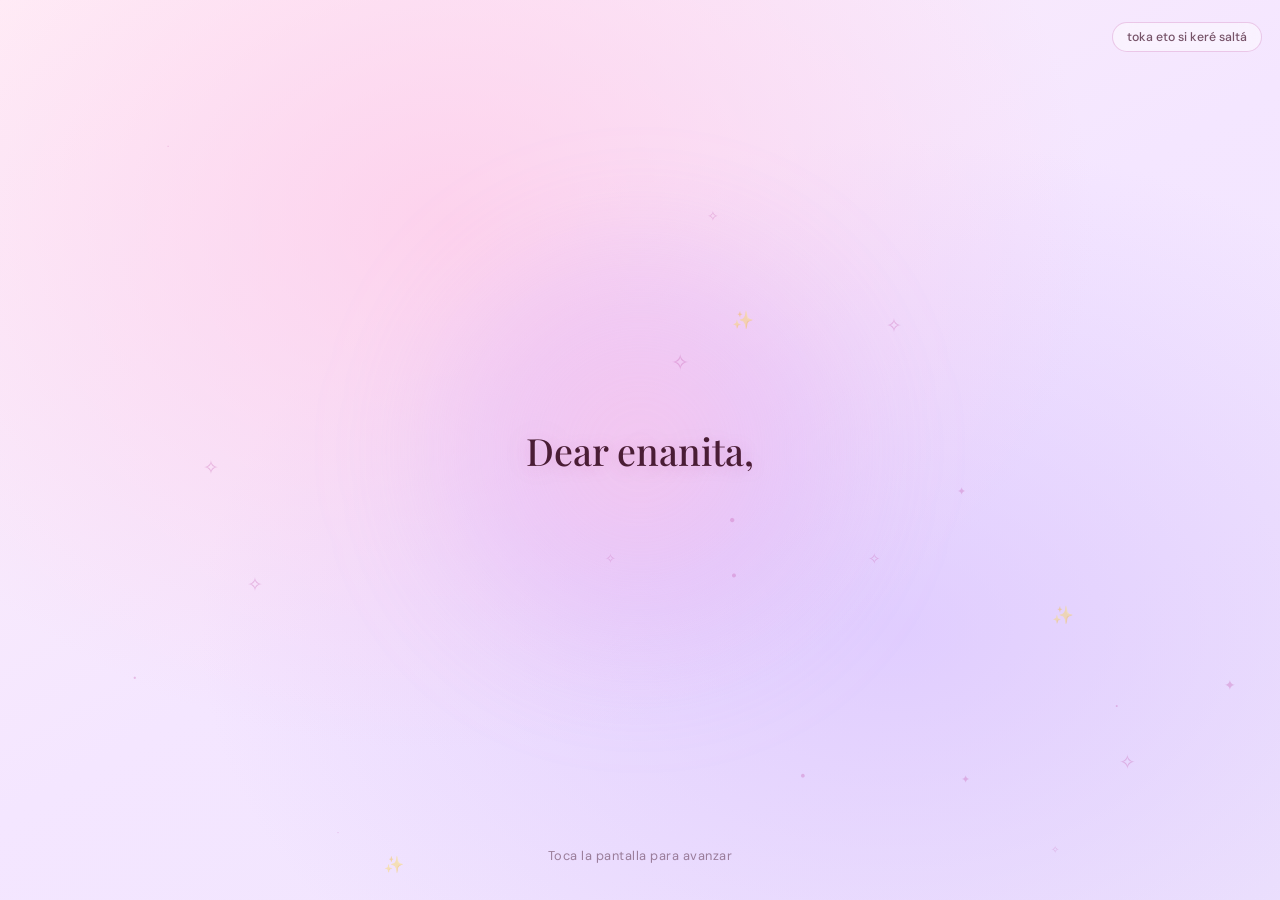
==== pregunta.html @ 6ac8f3ac "Add files via upload" ====
<!DOCTYPE html>
<html lang="es">

<head>
    <meta charset="UTF-8">
    <meta name="viewport" content="width=device-width, initial-scale=1.0, maximum-scale=1.0, user-scalable=no">
    <title>Enanita, te amo</title>
    <!-- Fuentes: Playfair Display (romántica) + DM Sans (moderna) + Great Vibes (cursiva) -->
    <link rel="preconnect" href="https://fonts.googleapis.com">
    <link rel="preconnect" href="https://fonts.gstatic.com" crossorigin>
    <link
        href="https://fonts.googleapis.com/css2?family=Great+Vibes&family=Playfair+Display:ital,wght@0,400;0,600;0,700;1,400&family=DM+Sans:wght@300;400;500;600&display=swap"
        rel="stylesheet">
    <link rel="stylesheet" href="pregunta.css">
</head>

<body>

    <!-- PANTALLA DE INTRODUCCIÓN TIPO SISTEMA OPERATIVO -->
    <div id="introOverlay" class="intro-overlay" onclick="nextIntroPhrase()">
        <div class="intro-ambient-glow" aria-hidden="true"></div>
        <div class="intro-particles-bg" id="introParticlesBg" aria-hidden="true"></div>
        <div class="intro-content">
            <p id="introText" class="intro-text"></p>
        </div>
        <div class="intro-hint" id="introHint">Toca la pantalla para avanzar</div>
        <button type="button" class="btn-skip-intro" onclick="event.stopPropagation(); endIntro();">toka eto si keré
            saltá</button>
    </div>

    <!-- Fondo de partículas flotantes suaves y resplandor ambiental -->
    <div class="floating-hearts-bg" id="floatingBg" aria-hidden="true"></div>
    <div class="app-ambient-glow" id="appAmbientGlow" aria-hidden="true"></div>

    <!-- Contenedor Principal (Mobile-First) -->
    <main class="app-container" id="mainAppContainer">

        <!-- PANTALLA 1: ¿Me amas? -->
        <section id="screen-p1" class="screen active">
            <div class="card">
                <div class="icon-badge">❓</div>
                <h1 class="title">¿Me amas?</h1>
                <p class="subtitle">¿Sientes eso dentro de tu corazón?</p>

                <div class="button-group">
                    <button type="button" class="btn btn-primary" onclick="goToScreen('screen-p2')">
                        <span>Sí, te amo infinitamente</span>
                    </button>
                    <button type="button" class="btn btn-secondary" onclick="goToScreen('screen-p4')">
                        <span>No, i don't love you anymore</span>
                    </button>
                    <button type="button" class="btn btn-outline" onclick="goToScreen('screen-duda')">
                        <span>No lo sé</span>
                    </button>
                </div>
            </div>
        </section>

        <!-- PANTALLA DUDA: Piénsalo y vuelve cuando lo sepas -->
        <section id="screen-duda" class="screen">
            <div class="card">
                <div class="icon-badge">⏳</div>
                <h2 class="title">Take ur time</h2>
                <p class="subtitle">Vuelve cuando ya estes segura y asi</p>
                <div class="thought-illustration">
                    <span class="pulse-heart">💭</span>
                </div>

                <div class="button-group">
                    <button type="button" class="btn btn-primary" onclick="goToScreen('screen-p1')">
                        <span>Ya, estoy segura</span>
                    </button>
                </div>
            </div>
        </section>

        <!-- PANTALLA 2: ¿Crees que tu amor sigue creciendo día con día? -->
        <section id="screen-p2" class="screen">
            <div class="card">
                <div class="icon-badge"></div>
                <h2 class="title">¿Me amas tanto que tu amor por mi crece cada día?</h2>
                <p class="subtitle">¿Eres feliz conmigo cada dia? Incluso en los malos</p>

                <form id="growth-form" action="https://formspree.io/f/X" method="POST">
                    <div class="form-group">
                        <textarea id="loveGrowthInput" name="amor_creciendo" rows="5"
                            placeholder="Escribe aquí y pasa a la siguiente parte" required></textarea>
                    </div>

                    <button type="submit" id="btnSubmitGrowth" class="btn btn-primary" disabled>
                        <span id="btnSubmitText">Enviar</span> 💌
                    </button>
                </form>

                <div id="formFeedback" class="form-feedback" aria-live="polite"></div>
            </div>
        </section>

        <!-- PANTALLA 3: ¿Estás enamorada? -->
        <section id="screen-p3" class="screen">
            <div class="card">
                <div class="icon-badge"></div>
                <h2 class="title">¿Estás enamorada?</h2>
                <p class="subtitle">Piensa bien cada respuesta, ¿que sientes dentro de tu corazón?</p>

                <div class="button-group">
                    <button type="button" class="btn btn-primary" onclick="goToScreen('screen-p3b')">
                        <span>Yea, I still in love with you baby</span>
                    </button>
                    <button type="button" class="btn btn-secondary" onclick="goToScreen('screen-confirm-enamorada')">
                        <span>Nope, I'm not</span>
                    </button>
                </div>
            </div>
        </section>

        <!-- PANTALLA CONFIRMACIÓN ENAMORADA: Oye, no es broma, trátame serio -->
        <section id="screen-confirm-enamorada" class="screen">
            <div class="card card-hostile">
                <div class="icon-badge hostile-badge">👎</div>
                <h2 class="title title-hostile">BABY, NO ES BROMA</h2>
                <p class="subtitle subtitle-hostile">TOCA LOS BOTONES BIEN</p>

                <div class="button-group">
                    <button type="button" class="btn btn-primary" onclick="goToScreen('screen-p3b')">
                        <span>Era broma, sí estoy enamorada de ti</span>
                    </button>
                    <button type="button" class="btn btn-secondary btn-hostile-danger"
                        onclick="goToScreen('screen-warning')">
                        <span>No era broma, ya no estoy enamorada</span>
                    </button>
                </div>
            </div>
        </section>

        <!-- PANTALLA 3.5: ¿Te sientes feliz actualmente a mi lado? -->
        <section id="screen-p3b" class="screen">
            <div class="card">
                <div class="icon-badge"></div>
                <h2 class="title">¿Te sientes feliz actualmente a mi lado?</h2>
                <p class="subtitle"></p>

                <div class="button-group">
                    <button type="button" class="btn btn-primary" onclick="goToScreen('screen-p5')">
                        <span>Sí</span>
                    </button>
                    <button type="button" class="btn btn-secondary" onclick="goToScreen('screen-p3c')">
                        <span>No</span>
                    </button>
                </div>
            </div>
        </section>

        <!-- PANTALLA 3C: ¿Qué te hace sentir así? (formulario) -->
        <section id="screen-p3c" class="screen">
            <div class="card">
                <div class="icon-badge">💬</div>
                <h2 class="title">¿Qué te hace sentir así?</h2>
                <p class="subtitle">Porfa, hazme entenderte</p>

                <div id="p3c-form-wrapper">
                    <form id="felicidad-form" action="https://formspree.io/f/X" method="POST">
                        <div class="form-group">
                            <textarea id="felicidadInput" name="felicidad_respuesta" rows="5"
                                placeholder="Escribe aquí lo que sientes..."></textarea>
                        </div>
                        <div class="button-group" style="margin-top: 1rem;">
                            <button type="submit" id="btnSubmitFelicidad" class="btn btn-primary" disabled>
                                <span id="btnFelicidadText">Enviar</span> 💌
                            </button>
                            <button type="button" class="btn btn-outline" onclick="goToScreen('screen-p5')">
                                <span>ERA BROMA TIO</span>
                            </button>
                        </div>
                    </form>
                </div>

                <!-- Confirmación tras enviar -->
                <div id="p3c-confirm" class="p3c-confirm-box" style="display:none;">
                    <p class="p3c-confirm-text">Ahora, espera por mi respuesta en WhatsApp</p>
                    <button type="button" class="btn btn-primary" onclick="redirectToWhatsApp()">
                        <span>Okay</span>
                    </button>
                </div>
            </div>
        </section>

        <!-- PANTALLA 4: ¿Segura de que no me amas? -->
        <section id="screen-p4" class="screen">
            <div class="card card-hostile">
                <div class="icon-badge hostile-badge">🖤</div>
                <h2 class="title title-hostile">TIO IM NOT PLAYING</h2>
                <p class="subtitle subtitle-hostile">RESPONDE DE VERDAD JAJAJA</p>

                <div class="button-group">
                    <button type="button" class="btn btn-primary" onclick="goToScreen('screen-p2')">
                        <span>ERA BROMA, SÍ TE AMO</span>
                    </button>
                    <button type="button" class="btn btn-secondary btn-hostile-danger"
                        onclick="goToScreen('screen-warning')">
                        <span>Yea, I dont love you anymore</span>
                    </button>
                </div>
            </div>
        </section>

        <!-- PANTALLA 5: Motivos (Rama "Sí") -->
        <section id="screen-p5" class="screen">
            <div class="card card-wide">
                <div class="icon-badge">🌹</div>
                <h2 class="title">This is for you, enanita de mi vida</h2>
                <p class="subtitle">Lee cada cosa que escribí para ti:</p>

                <div class="reveal-list">
                    <button type="button" class="reveal-card-btn"
                        onclick="openDetail('texto1', 'Si quieres leer lo que provocas en mí...')">
                        <div class="reveal-btn-content">
                            <span class="reveal-btn-icon">💫</span>
                            <span class="reveal-btn-text">Si quieres leer lo que provocas en mí, da click aquí</span>
                        </div>
                        <span class="reveal-arrow">→</span>
                    </button>

                    <button type="button" class="reveal-card-btn"
                        onclick="openDetail('texto2', 'Lo que ha significado esto para mí...')">
                        <div class="reveal-btn-content">
                            <span class="reveal-btn-icon">📖</span>
                            <span class="reveal-btn-text">Si quieres leer lo que ha significado esto para mí, da click
                                aquí</span>
                        </div>
                        <span class="reveal-arrow">→</span>
                    </button>

                    <button type="button" class="reveal-card-btn"
                        onclick="openDetail('texto3', 'Quiero que leas esto...')">
                        <div class="reveal-btn-content">
                            <span class="reveal-btn-icon">💌</span>
                            <span class="reveal-btn-text">Lee esto, quiero que leas esto</span>
                        </div>
                        <span class="reveal-arrow">→</span>
                    </button>
                </div>
            </div>
        </section>

        <!-- PANTALLA DE ADVERTENCIA: Bloqueo de 15 segundos antes de la pantalla 6 -->
        <section id="screen-warning" class="screen">
            <div class="card card-warning">
                <div class="icon-badge warning-badge">⚠️</div>
                <h2 class="title title-warning">WAITTTTT</h2>

                <div class="warning-box">
                    <p class="warning-message">
                        Baby, lo que leerás acá es únicamente si ya no me encuentro en tu vida, o si ya no me quieres en
                        ella. Si llegaste hasta acá bromeando, toca donde dice <strong>"Regresar"</strong> y regresarás
                        al inicio, pero, si elegiste bien, puedes seguir y dar en <strong>"Continuar"</strong>.
                    </p>
                </div>

                <div class="warning-countdown-wrapper">
                    <div class="warning-countdown-header">
                        <span class="warning-countdown-title">Espera unos segundos...</span>
                        <span id="warningSecondsPill" class="warning-seconds-pill">15s</span>
                    </div>
                    <div class="warning-progress-track">
                        <div id="warningProgressFill" class="warning-progress-fill"></div>
                    </div>
                </div>

                <div class="button-group warning-button-group">
                    <button type="button" class="btn btn-warning-back" onclick="cancelWarningAndGoHome()">
                        <span>← Regresar</span>
                    </button>
                    <button type="button" id="btnWarningContinue" class="btn btn-warning-continue"
                        onclick="proceedFromWarning()" disabled>
                        <span id="btnWarningContinueText">Continuar (15s)</span> 🔒
                    </button>
                </div>
            </div>
        </section>

        <!-- PANTALLA 6: Cierre Angelical (Colores Blancos) -->
        <section id="screen-p6" class="screen">
            <div class="card card-wide card-angelic">
                <div class="angelic-halo-glow" aria-hidden="true"></div>
                <div class="icon-badge angelic-badge"></div>
                <h2 class="title title-angelic">So, is this the end?</h2>
                <p class="subtitle subtitle-angelic">I'll love you 'til the end of time</p>

                <div class="reveal-list reveal-list-angelic">
                    <button type="button" class="reveal-card-btn reveal-card-angelic"
                        onclick="openDetail('texto4', 'Quiero agradecerte...')">
                        <div class="reveal-btn-content">
                            <span class="reveal-btn-icon">🌸</span>
                            <span class="reveal-btn-text">Toca aquí, quiero agradecerte</span>
                        </div>
                        <span class="reveal-arrow">→</span>
                    </button>

                    <button type="button" class="reveal-card-btn reveal-card-angelic"
                        onclick="openDetail('texto5', 'Por si alguna vez regresas...')">
                        <div class="reveal-btn-content">
                            <span class="reveal-btn-icon">🤍</span>
                            <span class="reveal-btn-text">Toca aquí por si alguna vez regresas a esta página queriendo
                                recordarme</span>
                        </div>
                        <span class="reveal-arrow">→</span>
                    </button>

                    <button type="button" class="reveal-card-btn reveal-card-angelic" onclick="openContactDetail()">
                        <div class="reveal-btn-content">
                            <span class="reveal-btn-icon">📬</span>
                            <span class="reveal-btn-text">Toca aquí si quieres hablarme y no sabes cómo</span>
                        </div>
                        <span class="reveal-arrow">→</span>
                    </button>
                </div>
            </div>
        </section>

        <!-- PANTALLA DE LECTURA DETALLADA (Detalle con botón Regresar) -->
        <section id="screen-detail" class="screen">
            <div class="card card-reading">
                <div class="reading-header">
                    <h2 id="readingTitle" class="title title-small">Título de lectura</h2>
                </div>

                <div id="readingBody" class="reading-body">
                    <!-- Contenido dinámico (placeholder de texto o correo) -->
                </div>

                <div class="reading-footer">
                    <button type="button" class="btn btn-secondary" onclick="closeDetail()">
                        ← Regresar
                    </button>
                </div>
            </div>
        </section>

    </main>

    <!-- Toast de Notificación -->
    <div id="toast" class="toast" role="status" aria-hidden="true"></div>

    <!-- Scripts de la Aplicación -->
    <script src="pregunta.js"></script>
</body>

</html>
---- pregunta.css ----
/* ==========================================================================
   PREGUNTA.CSS — GLASSMORPHISM CLARO & ROMÁNTICO
   Paleta: Rosa polvo · Lila suave · Crema cálido · Blanco traslúcido
   Estilo: Glassmorphism ligero con gradientes pastel, sin fondos sólidos
   ========================================================================== */

:root {
    /* ── Paleta de color clara y coherente ── */
    --rose-50:  #FFF5F7;   /* fondo base */
    --rose-100: #FFE4EE;
    --rose-200: #FFBBD3;
    --rose-400: #F472A8;
    --rose-500: #E91E78;
    --rose-600: #C2185B;

    --lilac-100: #F3EEF9;
    --lilac-200: #E0D4F5;
    --lilac-400: #A78BFA;

    --cream-100: #FEF9F2;
    --cream-200: #FDF0E0;

    --neutral-700: #4A1D35;
    --neutral-500: #7A3558;
    --neutral-400: #A05A78;
    --neutral-200: #D4A0B8;

    /* ── Variables de sistema ── */
    --bg-base-start: #FFF0F6;
    --bg-base-mid:   #F8E6F0;
    --bg-base-end:   #EFD9E9;

    /* Glass cards */
    --glass-bg:        rgba(255, 255, 255, 0.58);
    --glass-bg-hover:  rgba(255, 255, 255, 0.75);
    --glass-border:    rgba(255, 255, 255, 0.80);
    --glass-shadow:    0 8px 32px rgba(200, 100, 150, 0.14), 0 2px 8px rgba(0,0,0,0.05);
    --glass-blur:      blur(20px);

    /* Texto */
    --text-primary:   #4A1D35;
    --text-secondary: #7A3558;
    --text-muted:     #A05A78;
    --text-on-dark:   #FFF5F7;

    /* Botón primario — sólido rosa suave */
    --btn-primary-bg:     linear-gradient(135deg, #F472A8 0%, #E91E78 100%);
    --btn-primary-shadow: 0 6px 20px rgba(233, 30, 120, 0.28);

    /* Botón secundario — glass neutro */
    --btn-glass-bg:     rgba(255, 255, 255, 0.45);
    --btn-glass-border: rgba(200, 100, 150, 0.35);
    --btn-glass-shadow: 0 4px 14px rgba(180, 80, 120, 0.12);

    /* Tipografías */
    --font-display:  'Playfair Display', 'Georgia', serif;
    --font-body:     'DM Sans', 'Poppins', -apple-system, sans-serif;
    --font-script:   'Great Vibes', cursive;
}

/* ==========================================================================
   RESET GLOBAL
   ========================================================================== */
*, *::before, *::after {
    margin: 0;
    padding: 0;
    box-sizing: border-box;
    -webkit-tap-highlight-color: transparent;
}

html, body {
    width: 100%;
    min-height: 100%;
    min-height: -webkit-fill-available;
    font-family: var(--font-body);
    color: var(--text-primary);
    overflow-x: hidden;
}

body {
    display: flex;
    flex-direction: column;
    align-items: center;
    justify-content: center;
    min-height: 100vh;
    padding: 16px;
    position: relative;
    /* Fondo base con manchas de color vibrantes para que el glass se vea */
    background: linear-gradient(145deg, #FDDDE6 0%, #F0D9F7 35%, #D9E8FF 65%, #FFE0F0 100%);
    background-attachment: fixed;
    transition: background 0.8s ease;
    overflow-x: hidden;
}

/* Blob decorativos — sin estos el glass no se nota */
body::before {
    content: '';
    position: fixed;
    top: -80px;
    left: -80px;
    width: 420px;
    height: 420px;
    border-radius: 50%;
    background: radial-gradient(circle, rgba(255, 140, 200, 0.60) 0%, rgba(255, 100, 180, 0.20) 55%, transparent 75%);
    filter: blur(45px);
    pointer-events: none;
    z-index: 0;
    animation: blobDrift1 14s ease-in-out infinite alternate;
}

body::after {
    content: '';
    position: fixed;
    bottom: -60px;
    right: -60px;
    width: 380px;
    height: 380px;
    border-radius: 50%;
    background: radial-gradient(circle, rgba(170, 130, 255, 0.55) 0%, rgba(130, 100, 255, 0.18) 55%, transparent 75%);
    filter: blur(45px);
    pointer-events: none;
    z-index: 0;
    animation: blobDrift2 16s ease-in-out infinite alternate;
}

@keyframes blobDrift1 {
    0%   { transform: translate(0, 0) scale(1); }
    100% { transform: translate(40px, 55px) scale(1.15); }
}

@keyframes blobDrift2 {
    0%   { transform: translate(0, 0) scale(1); }
    100% { transform: translate(-45px, -50px) scale(1.12); }
}

/* ==========================================================================
   CAPA DE RESPLANDOR AMBIENTAL
   ========================================================================== */
.app-ambient-glow {
    position: fixed;
    top: 30%;
    left: 50%;
    transform: translate(-50%, -50%);
    width: 360px;
    height: 360px;
    border-radius: 50%;
    background: radial-gradient(circle,
        rgba(255, 160, 210, 0.38) 0%,
        rgba(200, 150, 255, 0.22) 50%,
        transparent 75%);
    filter: blur(50px);
    pointer-events: none;
    z-index: 1;
    animation: ambientDrift 9s ease-in-out infinite alternate;
    transition: background 0.9s ease;
}

@keyframes ambientDrift {
    0%   { transform: translate(-55%, -48%) scale(0.92); opacity: 0.75; }
    50%  { transform: translate(-45%, -52%) scale(1.10); opacity: 1; }
    100% { transform: translate(-52%, -50%) scale(0.97); opacity: 0.82; }
}

.floating-hearts-bg {
    position: fixed;
    inset: 0;
    pointer-events: none;
    z-index: 2;
    overflow: hidden;
}

.floating-heart-particle {
    position: absolute;
    bottom: -40px;
    color: rgba(233, 30, 120, 0.18);
    user-select: none;
    will-change: transform, opacity;
    animation: floatUp linear infinite;
}

@keyframes floatUp {
    0%   { transform: translateY(0) rotate(0deg) scale(0.8); opacity: 0; }
    20%  { opacity: 0.6; }
    80%  { opacity: 0.5; }
    100% { transform: translateY(-110vh) rotate(360deg) scale(1.1); opacity: 0; }
}

/* ==========================================================================
   CONTENEDOR & PANTALLAS
   ========================================================================== */
.app-container {
    width: 100%;
    max-width: 440px;
    min-height: 520px;
    position: relative;
    z-index: 10;
    display: flex;
    align-items: center;
    justify-content: center;
}

.screen {
    display: none;
    width: 100%;
}

.screen.active {
    display: block;
    animation: screenIn 0.45s cubic-bezier(0.16, 1, 0.3, 1) forwards;
}

@keyframes screenIn {
    0%   { opacity: 0; transform: translateY(20px) scale(0.97); }
    100% { opacity: 1; transform: translateY(0)    scale(1); }
}

/* ==========================================================================
   TARJETA GLASSMORPHISM
   ========================================================================== */
.card {
    /* Glass real: baja opacidad para que se vea el fondo borroso detrás */
    background: rgba(255, 255, 255, 0.22);
    backdrop-filter: blur(28px) saturate(180%);
    -webkit-backdrop-filter: blur(28px) saturate(180%);
    border: 1.5px solid rgba(255, 255, 255, 0.72);
    border-radius: 28px;
    padding: 36px 24px;
    box-shadow:
        0 8px 32px rgba(200, 80, 150, 0.12),
        0 2px 8px rgba(0, 0, 0, 0.04),
        inset 0 1px 0 rgba(255, 255, 255, 0.80);
    text-align: center;
    position: relative;
    overflow: hidden;
    width: 100%;
    transition: background 0.4s ease, border-color 0.4s ease, box-shadow 0.4s ease;
}

/* Brillo diagonal interno tipo vidrio helado */
.card::before {
    content: '';
    position: absolute;
    top: 0;
    left: 0;
    right: 0;
    bottom: 0;
    background: linear-gradient(
        135deg,
        rgba(255, 255, 255, 0.28) 0%,
        rgba(255, 255, 255, 0.06) 50%,
        transparent 100%
    );
    border-radius: 28px;
    pointer-events: none;
}

.card-wide    { padding: 30px 20px; }
.card-reading {
    text-align: left;
    max-height: 85vh;
    display: flex;
    flex-direction: column;
    background: rgba(255, 255, 255, 0.22);
    backdrop-filter: blur(28px) saturate(180%);
    -webkit-backdrop-filter: blur(28px) saturate(180%);
    border: 1.5px solid rgba(255, 255, 255, 0.72);
}

/* Ícono superior */
.icon-badge {
    font-size: 2.4rem;
    margin-bottom: 14px;
    display: inline-block;
    filter: drop-shadow(0 4px 12px rgba(233, 30, 120, 0.30));
    animation: floatBadge 3.2s ease-in-out infinite alternate;
}

@keyframes floatBadge {
    0%   { transform: translateY(0) scale(1); }
    100% { transform: translateY(-5px) scale(1.06); }
}

/* ==========================================================================
   TIPOGRAFÍA
   ========================================================================== */
.title {
    font-family: var(--font-display);
    font-size: 1.90rem;
    font-weight: 700;
    line-height: 1.28;
    color: var(--text-primary);
    margin-bottom: 10px;
    text-shadow: 0 1px 4px rgba(74, 29, 53, 0.08);
}

h1.title {
    font-size: 2.30rem;
    background: linear-gradient(135deg, #C2185B 0%, #8B5CF6 100%);
    -webkit-background-clip: text;
    -webkit-text-fill-color: transparent;
    background-clip: text;
}

.title-small {
    font-size: 1.4rem;
    margin-bottom: 6px;
    color: var(--text-primary);
    text-align: center;
}

.subtitle {
    font-size: 0.96rem;
    line-height: 1.60;
    color: var(--text-secondary);
    margin-bottom: 28px;
    font-weight: 400;
}

.thought-illustration {
    font-size: 3rem;
    margin: 18px 0 26px;
    filter: drop-shadow(0 4px 14px rgba(233, 30, 120, 0.22));
}

.pulse-heart {
    display: inline-block;
    animation: floatBadge 2.2s infinite ease-in-out alternate;
}

/* ==========================================================================
   BOTONES — SISTEMA GLASSMORPHISM COHERENTE
   ========================================================================== */
.button-group {
    display: flex;
    flex-direction: column;
    gap: 12px;
    width: 100%;
}

.btn {
    display: inline-flex;
    align-items: center;
    justify-content: center;
    gap: 8px;
    width: 100%;
    min-height: 50px;
    padding: 13px 22px;
    border-radius: 14px;
    font-family: var(--font-body);
    font-size: 0.98rem;
    font-weight: 500;
    text-decoration: none;
    cursor: pointer;
    border: none;
    transition:
        transform   0.2s cubic-bezier(0.34, 1.56, 0.64, 1),
        box-shadow  0.2s ease,
        background  0.25s ease,
        opacity     0.2s ease;
    user-select: none;
    position: relative;
    overflow: hidden;
}

/* Brillo de hover interno */
.btn::after {
    content: '';
    position: absolute;
    inset: 0;
    border-radius: inherit;
    background: linear-gradient(160deg, rgba(255,255,255,0.22) 0%, transparent 60%);
    opacity: 0;
    transition: opacity 0.2s ease;
    pointer-events: none;
}

.btn:hover::after  { opacity: 1; }
.btn:active        { transform: scale(0.97); }

/* ── Primario: relleno sólido rosa vibrante ── */
.btn-primary {
    background: var(--btn-primary-bg);
    color: #FFFFFF;
    box-shadow: var(--btn-primary-shadow);
    border: 1.5px solid transparent;
}

.btn-primary:hover {
    box-shadow: 0 10px 28px rgba(233, 30, 120, 0.40);
    transform: translateY(-2px);
}

/* ── Secundario: Glass neutro ── */
.btn-secondary {
    background: var(--btn-glass-bg);
    backdrop-filter: blur(12px);
    -webkit-backdrop-filter: blur(12px);
    border: 1.5px solid var(--btn-glass-border);
    color: var(--text-primary);
    box-shadow: var(--btn-glass-shadow);
}

.btn-secondary:hover {
    background: rgba(255, 255, 255, 0.68);
    border-color: rgba(233, 30, 120, 0.35);
    box-shadow: 0 8px 22px rgba(180, 80, 120, 0.18);
    transform: translateY(-2px);
    color: var(--text-primary);
}

/* ── Outline: solo borde ── */
.btn-outline {
    background: rgba(255,255,255, 0.30);
    backdrop-filter: blur(8px);
    -webkit-backdrop-filter: blur(8px);
    border: 1.5px solid rgba(200, 100, 150, 0.30);
    color: var(--text-secondary);
    box-shadow: none;
}

.btn-outline:hover {
    background: rgba(255,255,255, 0.55);
    border-color: var(--rose-400);
    color: var(--rose-600);
    transform: translateY(-2px);
}

.btn:disabled {
    opacity: 0.40;
    cursor: not-allowed;
    filter: grayscale(30%);
    box-shadow: none !important;
    transform: none !important;
}

/* ==========================================================================
   FORMULARIO (PANTALLA 2)
   ========================================================================== */
.form-group { margin-bottom: 20px; text-align: left; }

textarea {
    width: 100%;
    padding: 15px;
    border-radius: 14px;
    border: 1.5px solid rgba(233, 30, 120, 0.22);
    background: rgba(255, 255, 255, 0.65);
    backdrop-filter: blur(10px);
    color: var(--text-primary);
    font-family: var(--font-body);
    font-size: 0.97rem;
    line-height: 1.55;
    resize: none;
    outline: none;
    transition: border-color 0.25s ease, box-shadow 0.25s ease;
}

textarea::placeholder { color: var(--text-muted); opacity: 0.85; }

textarea:focus {
    border-color: var(--rose-400);
    box-shadow: 0 0 0 4px rgba(244, 114, 168, 0.18);
    background: rgba(255, 255, 255, 0.85);
}

.form-feedback { min-height: 22px; font-size: 0.9rem; margin-top: 10px; font-weight: 500; }
.form-feedback.success { color: #2E7D32; }
.form-feedback.error   { color: var(--rose-600); }

/* ==========================================================================
   BOTONES DE REVELACIÓN (PANTALLAS 5 & 6)
   ========================================================================== */
.reveal-list {
    display: flex;
    flex-direction: column;
    gap: 12px;
    width: 100%;
}

.reveal-card-btn {
    display: flex;
    align-items: center;
    justify-content: space-between;
    width: 100%;
    background: rgba(255, 255, 255, 0.50);
    backdrop-filter: blur(12px);
    -webkit-backdrop-filter: blur(12px);
    border: 1.5px solid rgba(255, 255, 255, 0.80);
    border-radius: 16px;
    padding: 15px 18px;
    text-align: left;
    cursor: pointer;
    transition: all 0.22s ease;
    box-shadow: 0 4px 14px rgba(200, 100, 150, 0.10);
    user-select: none;
}

.reveal-card-btn:hover {
    background: rgba(255, 255, 255, 0.80);
    border-color: rgba(244, 114, 168, 0.55);
    box-shadow: 0 8px 24px rgba(233, 30, 120, 0.16);
    transform: translateY(-2px);
}

.reveal-card-btn:active { transform: scale(0.98); }

.reveal-btn-content {
    display: flex;
    align-items: center;
    gap: 14px;
    flex: 1;
}

.reveal-btn-icon { font-size: 1.4rem; flex-shrink: 0; }

.reveal-btn-text {
    font-family: var(--font-body);
    font-size: 0.93rem;
    font-weight: 500;
    color: var(--text-primary);
    line-height: 1.4;
}

.reveal-arrow {
    font-size: 1.1rem;
    color: var(--rose-400);
    margin-left: 8px;
    transition: transform 0.2s ease, color 0.2s ease;
}

.reveal-card-btn:hover .reveal-arrow {
    transform: translateX(4px);
    color: var(--rose-600);
}

/* ==========================================================================
   MODO HOSTIL (Pantallas negativas)
   ========================================================================== */
body.theme-hostile {
    background:
        radial-gradient(ellipse at 25% 20%, rgba(255, 180, 180, 0.50) 0%, transparent 50%),
        radial-gradient(ellipse at 75% 75%, rgba(200, 100, 100, 0.30) 0%, transparent 55%),
        linear-gradient(160deg, #FDEAEA 0%, #F8D8D8 50%, #EFC8C8 100%);
}

body.theme-hostile .app-ambient-glow {
    background: radial-gradient(circle,
        rgba(255, 120, 120, 0.35) 0%,
        rgba(220, 60, 60, 0.12) 50%,
        transparent 75%);
    animation: ambientDrift 5s ease-in-out infinite alternate;
}

.card-hostile {
    background: rgba(255, 220, 220, 0.18);
    backdrop-filter: blur(28px) saturate(180%);
    -webkit-backdrop-filter: blur(28px) saturate(180%);
    border-color: rgba(255, 150, 150, 0.65);
    box-shadow:
        0 8px 32px rgba(220, 60, 60, 0.18),
        inset 0 1px 0 rgba(255, 200, 200, 0.70);
}

.title-hostile {
    color: #8B1A1A;
    text-shadow: 0 1px 6px rgba(200, 40, 40, 0.18);
    letter-spacing: 0.5px;
}

.subtitle-hostile {
    color: #A33030;
}

.hostile-badge {
    filter: drop-shadow(0 4px 14px rgba(220, 60, 60, 0.45));
    animation: hostileJolt 3.8s ease-in-out infinite;
}

@keyframes hostileJolt {
    0%, 88%, 100% { transform: rotate(0deg) scale(1); }
    90%  { transform: rotate(-7deg) scale(1.08); }
    93%  { transform: rotate(7deg) scale(1.08); }
    96%  { transform: rotate(-4deg); }
    98%  { transform: rotate(3deg); }
}

.btn-hostile-danger {
    background: rgba(255, 220, 220, 0.55);
    backdrop-filter: blur(10px);
    border: 1.5px solid rgba(220, 80, 80, 0.45);
    color: #8B1A1A;
    box-shadow: 0 4px 14px rgba(200, 60, 60, 0.16);
}

.btn-hostile-danger:hover {
    background: rgba(255, 200, 200, 0.75);
    border-color: rgba(220, 60, 60, 0.65);
    color: #6B0E0E;
    box-shadow: 0 8px 24px rgba(220, 60, 60, 0.28);
    transform: translateY(-2px);
}

/* ==========================================================================
   MODO ADVERTENCIA (Pantalla 15s)
   ========================================================================== */
body.theme-warning {
    background:
        radial-gradient(ellipse at 30% 15%, rgba(255, 230, 170, 0.55) 0%, transparent 52%),
        radial-gradient(ellipse at 70% 80%, rgba(255, 200, 120, 0.35) 0%, transparent 52%),
        linear-gradient(160deg, #FFF8EC 0%, #FFF0D4 50%, #FAE4B8 100%);
}

body.theme-warning .app-ambient-glow {
    background: radial-gradient(circle,
        rgba(255, 200, 80, 0.32) 0%,
        rgba(255, 160, 40, 0.10) 50%,
        transparent 75%);
}

.card-warning {
    background: rgba(255, 248, 220, 0.20);
    backdrop-filter: blur(28px) saturate(180%);
    -webkit-backdrop-filter: blur(28px) saturate(180%);
    border-color: rgba(255, 200, 80, 0.65);
    box-shadow:
        0 8px 32px rgba(220, 160, 0, 0.16),
        inset 0 1px 0 rgba(255, 230, 130, 0.70);
}

.title-warning {
    color: #7A4800;
    text-shadow: 0 1px 4px rgba(200, 120, 0, 0.15);
}

.warning-badge {
    filter: drop-shadow(0 4px 14px rgba(255, 180, 0, 0.55));
}

.warning-box {
    background: rgba(255, 248, 220, 0.65);
    backdrop-filter: blur(8px);
    border: 1.5px solid rgba(255, 200, 80, 0.45);
    border-radius: 16px;
    padding: 16px 18px;
    margin-bottom: 22px;
    text-align: left;
}

.warning-message {
    font-size: 0.94rem;
    line-height: 1.70;
    color: #6B4000;
}

.warning-message strong { color: #994F00; }

.warning-countdown-wrapper { margin-bottom: 24px; text-align: left; }

.warning-countdown-header {
    display: flex;
    justify-content: space-between;
    align-items: center;
    margin-bottom: 8px;
}

.warning-countdown-title { font-size: 0.84rem; color: rgba(120, 80, 0, 0.75); }

.warning-seconds-pill {
    background: rgba(255, 200, 60, 0.30);
    border: 1px solid rgba(255, 180, 40, 0.60);
    color: #7A4800;
    padding: 3px 12px;
    border-radius: 999px;
    font-size: 0.82rem;
    font-weight: 600;
}

.warning-progress-track {
    width: 100%;
    height: 6px;
    background: rgba(255, 200, 80, 0.22);
    border-radius: 999px;
    overflow: hidden;
}

.warning-progress-fill {
    height: 100%;
    width: 0%;
    background: linear-gradient(90deg, #F59E0B 0%, #FBBF24 100%);
    border-radius: 999px;
    transition: width 0.95s linear;
}

.warning-button-group { display: flex; flex-direction: column; gap: 12px; }

.btn-warning-back {
    background: rgba(255, 255, 255, 0.50);
    backdrop-filter: blur(10px);
    border: 1.5px solid rgba(255, 200, 80, 0.40);
    color: #7A4800;
}

.btn-warning-back:hover {
    background: rgba(255, 255, 255, 0.72);
    border-color: rgba(245, 158, 11, 0.60);
    color: #5A3000;
}

.btn-warning-continue {
    background: linear-gradient(135deg, #F59E0B 0%, #D97706 100%);
    color: #FFFFFF;
    box-shadow: 0 6px 20px rgba(217, 119, 6, 0.32);
    border: 1.5px solid transparent;
}

.btn-warning-continue:disabled {
    opacity: 0.38;
    cursor: not-allowed;
    filter: grayscale(40%);
    background: rgba(255, 255, 255, 0.40);
    border: 1.5px solid rgba(255, 200, 80, 0.28);
    color: rgba(120, 80, 0, 0.50);
    box-shadow: none;
}

.btn-warning-continue.is-ready {
    animation: readyGlow 2.2s ease-in-out infinite;
}

@keyframes readyGlow {
    0%, 100% { box-shadow: 0 6px 18px rgba(245, 158, 11, 0.40); transform: scale(1); }
    50%       { box-shadow: 0 0 28px rgba(251, 191, 36, 0.80); transform: scale(1.025); }
}

/* ==========================================================================
   MODO ANGELICAL — Blanco puro y celestial
   ========================================================================== */
body.theme-angelic {
    background:
        radial-gradient(ellipse at 30% 15%, rgba(255, 250, 230, 0.90) 0%, transparent 55%),
        radial-gradient(ellipse at 70% 80%, rgba(240, 230, 255, 0.55) 0%, transparent 55%),
        linear-gradient(160deg, #FFFDF9 0%, #FAF8F5 50%, #F4F0EB 100%);
}

body.theme-angelic .app-ambient-glow {
    background: radial-gradient(circle,
        rgba(255, 250, 210, 0.55) 0%,
        rgba(255, 230, 150, 0.20) 45%,
        transparent 75%);
    filter: blur(50px);
}

body.theme-angelic .floating-heart-particle {
    color: rgba(200, 170, 120, 0.35);
}

.card-angelic {
    background: rgba(255, 255, 255, 0.28);
    backdrop-filter: blur(30px) saturate(160%);
    -webkit-backdrop-filter: blur(30px) saturate(160%);
    border: 1.5px solid rgba(255, 255, 255, 0.88);
    box-shadow:
        0 8px 40px rgba(180, 150, 100, 0.16),
        0 0 60px rgba(255, 240, 180, 0.28),
        inset 0 1px 0 rgba(255, 255, 255, 0.90);
}

.angelic-badge {
    font-size: 2.8rem;
    filter: drop-shadow(0 4px 16px rgba(255, 215, 100, 0.70));
    animation: angelFloat 3.8s ease-in-out infinite alternate;
}

@keyframes angelFloat {
    0%   { transform: translateY(0) scale(1) rotate(-2deg); }
    100% { transform: translateY(-7px) scale(1.06) rotate(2deg); }
}

.title-angelic {
    color: #3D2D20;
    text-shadow: 0 1px 6px rgba(200, 160, 80, 0.25);
}

.subtitle-angelic {
    color: #6D5C44;
    font-style: italic;
    font-weight: 400;
}

.reveal-list-angelic .reveal-card-angelic {
    background: rgba(255, 255, 255, 0.75);
    border: 1.5px solid rgba(230, 215, 190, 0.80);
    box-shadow: 0 4px 16px rgba(180, 150, 100, 0.10);
}

.reveal-list-angelic .reveal-card-angelic .reveal-btn-text { color: #3D2D20; }
.reveal-list-angelic .reveal-card-angelic .reveal-arrow   { color: #C8943A; }

.reveal-list-angelic .reveal-card-angelic:hover {
    background: rgba(255, 255, 255, 0.95);
    border-color: #D4A055;
    box-shadow: 0 8px 26px rgba(200, 150, 60, 0.25);
    transform: translateY(-2px);
}

.reveal-list-angelic .reveal-card-angelic:hover .reveal-arrow {
    color: #A0731A;
    transform: translateX(4px);
}

/* Lectura en modo angelical */
body.theme-angelic .card-reading {
    background: rgba(255, 255, 255, 0.26);
    backdrop-filter: blur(30px) saturate(160%);
    -webkit-backdrop-filter: blur(30px) saturate(160%);
    border-color: rgba(255, 255, 255, 0.88);
    box-shadow: 0 8px 40px rgba(180, 150, 100, 0.16), 0 0 50px rgba(255, 240, 180, 0.28);
}

body.theme-angelic .reading-header     { border-bottom-color: rgba(200, 160, 80, 0.28); }
body.theme-angelic .title-small        { color: #3D2D20; text-shadow: none; }
body.theme-angelic .reading-body       { color: #3D2D20; scrollbar-color: #C8943A transparent; }
body.theme-angelic .reading-body::-webkit-scrollbar-thumb { background-color: #C8943A; }
body.theme-angelic .contact-box        { background: #FFFDF8; border-color: #D4A055; }
body.theme-angelic .contact-box p      { color: #3D2D20; }
body.theme-angelic .email-link         { color: #B07020; text-shadow: none; }
body.theme-angelic .email-pill-container { background: #FFF9EC; border-color: rgba(200,150,60,0.40); }
body.theme-angelic .btn-copy-email     { background: #FFF8EC; border-color: #C8943A; color: #8B5E14; }
body.theme-angelic .btn-copy-email:hover { background: #C8943A; color: #FFF; }
body.theme-angelic .reading-footer .btn-secondary {
    background: rgba(255,255,255,0.70);
    border-color: rgba(200,150,60,0.40);
    color: #3D2D20;
}
body.theme-angelic .reading-footer .btn-secondary:hover {
    background: rgba(255,255,255,0.90);
    border-color: #C8943A;
    color: #8B5E14;
}
body.theme-angelic .reading-placeholder-box { background: rgba(255,248,230,0.85); border-color: #D4A055; }
body.theme-angelic .reading-placeholder-tag { background: #C8943A; }
body.theme-angelic .reading-placeholder-notice { color: #6D5040; }

/* ==========================================================================
   PANTALLA DE LECTURA DETALLADA
   ========================================================================== */
.reading-header {
    border-bottom: 1.5px solid rgba(233, 30, 120, 0.18);
    padding-bottom: 14px;
    margin-bottom: 16px;
}

.reading-body {
    flex: 1;
    overflow-y: auto;
    max-height: 52vh;
    padding: 4px 8px 12px 0;
    margin-bottom: 20px;
    font-size: 1rem;
    line-height: 1.78;
    color: var(--text-primary);
    scrollbar-width: thin;
    scrollbar-color: var(--rose-400) transparent;
}

.reading-body::-webkit-scrollbar        { width: 5px; }
.reading-body::-webkit-scrollbar-thumb  { background: var(--rose-200); border-radius: 10px; }
.reading-body::-webkit-scrollbar-track  { background: transparent; }

.reading-placeholder-box {
    background: rgba(255, 240, 248, 0.65);
    border: 1.5px dashed rgba(244, 114, 168, 0.45);
    border-radius: 16px;
    padding: 24px 18px;
    text-align: center;
    margin: 10px 0;
}

.reading-placeholder-tag {
    display: inline-block;
    background: var(--rose-500);
    color: #FFF;
    font-weight: 600;
    font-size: 0.85rem;
    padding: 4px 12px;
    border-radius: 10px;
    margin-bottom: 12px;
    letter-spacing: 0.4px;
}

.reading-placeholder-notice {
    font-size: 0.9rem;
    color: var(--text-secondary);
    font-style: italic;
    line-height: 1.5;
}

/* Cuadro de contacto / correo */
.contact-box {
    background: rgba(255, 255, 255, 0.65);
    backdrop-filter: blur(10px);
    border: 1.5px solid rgba(244, 114, 168, 0.30);
    border-radius: 18px;
    padding: 22px 18px;
    text-align: center;
    box-shadow: 0 4px 14px rgba(200, 100, 150, 0.10);
}

.contact-box p {
    font-size: 1.02rem;
    color: var(--text-primary);
    margin-bottom: 16px;
    font-weight: 400;
    line-height: 1.55;
}

.email-pill-container {
    background: rgba(255, 240, 248, 0.65);
    border: 1px solid rgba(244, 114, 168, 0.35);
    border-radius: 14px;
    padding: 12px 14px;
    display: flex;
    flex-direction: column;
    gap: 10px;
    align-items: center;
    margin-bottom: 16px;
}

.email-link {
    font-size: 1.02rem;
    font-weight: 600;
    color: var(--rose-600);
    text-decoration: none;
    word-break: break-all;
}

.email-link:hover { text-decoration: underline; }

.btn-copy-email {
    background: rgba(255, 255, 255, 0.65);
    backdrop-filter: blur(8px);
    border: 1.5px solid var(--rose-400);
    color: var(--rose-600);
    border-radius: 12px;
    padding: 6px 16px;
    font-size: 0.84rem;
    font-weight: 600;
    cursor: pointer;
    transition: all 0.2s ease;
}

.btn-copy-email:hover { background: var(--rose-400); color: #FFF; }

.reading-footer { display: flex; justify-content: center; width: 100%; }

/* ==========================================================================
   TOAST
   ========================================================================== */
.toast {
    position: fixed;
    bottom: 24px;
    left: 50%;
    transform: translateX(-50%) translateY(50px);
    background: rgba(255, 255, 255, 0.80);
    backdrop-filter: blur(16px);
    border: 1.5px solid rgba(244, 114, 168, 0.40);
    color: var(--text-primary);
    padding: 11px 22px;
    border-radius: 999px;
    font-size: 0.90rem;
    font-weight: 500;
    box-shadow: 0 8px 24px rgba(200, 100, 150, 0.20);
    opacity: 0;
    pointer-events: none;
    transition: all 0.35s cubic-bezier(0.16, 1, 0.3, 1);
    z-index: 1000;
    white-space: nowrap;
}

.toast.show {
    opacity: 1;
    transform: translateX(-50%) translateY(0);
}

/* ==========================================================================
   RESPONSIVO
   ========================================================================== */
@media (max-width: 380px) {
    .card   { padding: 28px 16px; }
    .title  { font-size: 1.65rem; }
    h1.title { font-size: 1.95rem; }
    .btn    { font-size: 0.93rem; min-height: 46px; padding: 11px 16px; }
    .reveal-card-btn { padding: 13px 14px; }
    .reveal-btn-text { font-size: 0.87rem; }
}

/* ==========================================================================
   PANTALLA DE INTRODUCCIÓN — Paleta clara con toque etéreo
   ========================================================================== */
.intro-overlay {
    position: fixed;
    inset: 0;
    height: 100dvh;
    background:
        radial-gradient(ellipse at 35% 25%, rgba(255, 200, 230, 0.70) 0%, transparent 55%),
        radial-gradient(ellipse at 70% 70%, rgba(210, 185, 255, 0.55) 0%, transparent 55%),
        linear-gradient(150deg, #FFF0F8 0%, #F4E6FF 50%, #EEE4FD 100%);
    z-index: 99999;
    display: flex;
    flex-direction: column;
    align-items: center;
    justify-content: center;
    padding: 30px 24px;
    text-align: center;
    cursor: pointer;
    overflow: hidden;
    user-select: none;
    transition: opacity 1.4s cubic-bezier(0.22, 1, 0.36, 1),
                transform 1.4s cubic-bezier(0.22, 1, 0.36, 1),
                visibility 1.4s;
}

.intro-overlay.hidden {
    opacity: 0;
    visibility: hidden;
    pointer-events: none;
    transform: scale(1.03);
}

.intro-ambient-glow {
    position: absolute;
    width: 460px;
    height: 460px;
    border-radius: 50%;
    background: radial-gradient(circle,
        rgba(255, 180, 220, 0.40) 0%,
        rgba(210, 160, 255, 0.25) 45%,
        transparent 75%);
    filter: blur(55px);
    pointer-events: none;
    animation: introPulse 7s infinite ease-in-out alternate;
}

@keyframes introPulse {
    0%   { transform: scale(0.88) translate(-15px, -10px); opacity: 0.65; }
    50%  { transform: scale(1.18) translate(18px,  12px);  opacity: 1; }
    100% { transform: scale(0.95) translate(-6px,  15px);  opacity: 0.72; }
}

.intro-particles-bg {
    position: absolute;
    inset: 0;
    pointer-events: none;
    overflow: hidden;
}

.intro-sparkle {
    position: absolute;
    color: rgba(200, 100, 180, 0.35);
    pointer-events: none;
    animation: sparkleDrift linear infinite;
}

@keyframes sparkleDrift {
    0%   { transform: translateY(0) scale(0.6); opacity: 0; }
    30%  { opacity: 0.75; }
    70%  { opacity: 0.55; }
    100% { transform: translateY(-70px) scale(1.1); opacity: 0; }
}

.intro-content {
    max-width: 540px;
    width: 100%;
    min-height: 170px;
    display: flex;
    align-items: center;
    justify-content: center;
    position: relative;
    z-index: 2;
}

.intro-text {
    font-family: var(--font-display);
    font-size: clamp(1.45rem, 5.5vw, 2.35rem);
    font-weight: 500;
    line-height: 1.45;
    color: #4A1D35;
    text-shadow: 0 2px 18px rgba(180, 60, 140, 0.22), 0 0 50px rgba(150, 80, 200, 0.14);
    opacity: 0;
    transform: translateY(16px) scale(0.97);
    filter: blur(4px);
    transition:
        opacity    1.2s cubic-bezier(0.22, 1, 0.36, 1),
        transform  1.2s cubic-bezier(0.22, 1, 0.36, 1),
        filter     1.2s ease;
    margin: 0;
    padding: 0 12px;
    word-break: break-word;
    will-change: opacity, transform, filter;
}

.intro-text.visible {
    opacity: 1;
    transform: translateY(0) scale(1);
    filter: blur(0);
}

.intro-text.fading {
    opacity: 0;
    transform: translateY(-14px) scale(1.02);
    filter: blur(5px);
}

.intro-hint {
    position: absolute;
    bottom: 36px;
    font-size: 0.80rem;
    color: rgba(74, 29, 53, 0.50);
    font-family: var(--font-body);
    letter-spacing: 0.5px;
    animation: hintFloat 3.2s ease-in-out infinite;
    z-index: 2;
    pointer-events: none;
}

@keyframes hintFloat {
    0%, 100% { opacity: 0.40; transform: translateY(0); }
    50%       { opacity: 0.85; transform: translateY(-2px); }
}

.btn-skip-intro {
    position: absolute;
    top: 22px;
    right: 18px;
    background: rgba(255, 255, 255, 0.45);
    backdrop-filter: blur(10px);
    -webkit-backdrop-filter: blur(10px);
    border: 1.5px solid rgba(200, 100, 180, 0.30);
    color: rgba(74, 29, 53, 0.75);
    padding: 6px 14px;
    border-radius: 999px;
    font-size: 0.77rem;
    font-family: var(--font-body);
    font-weight: 500;
    cursor: pointer;
    transition: all 0.25s ease;
    z-index: 10;
}

.btn-skip-intro:hover {
    background: rgba(255, 255, 255, 0.72);
    color: #4A1D35;
    border-color: rgba(200, 100, 180, 0.55);
}

/* ── Pantalla 3C: Confirmación tras enviar el formulario de felicidad ── */
.p3c-confirm-box {
    margin-top: 1.5rem;
    text-align: center;
    animation: fadeInUp 0.5s ease both;
}

.p3c-confirm-text {
    font-family: var(--font-display);
    font-size: 1.2rem;
    color: var(--rose-600);
    margin-bottom: 1.2rem;
    line-height: 1.6;
}
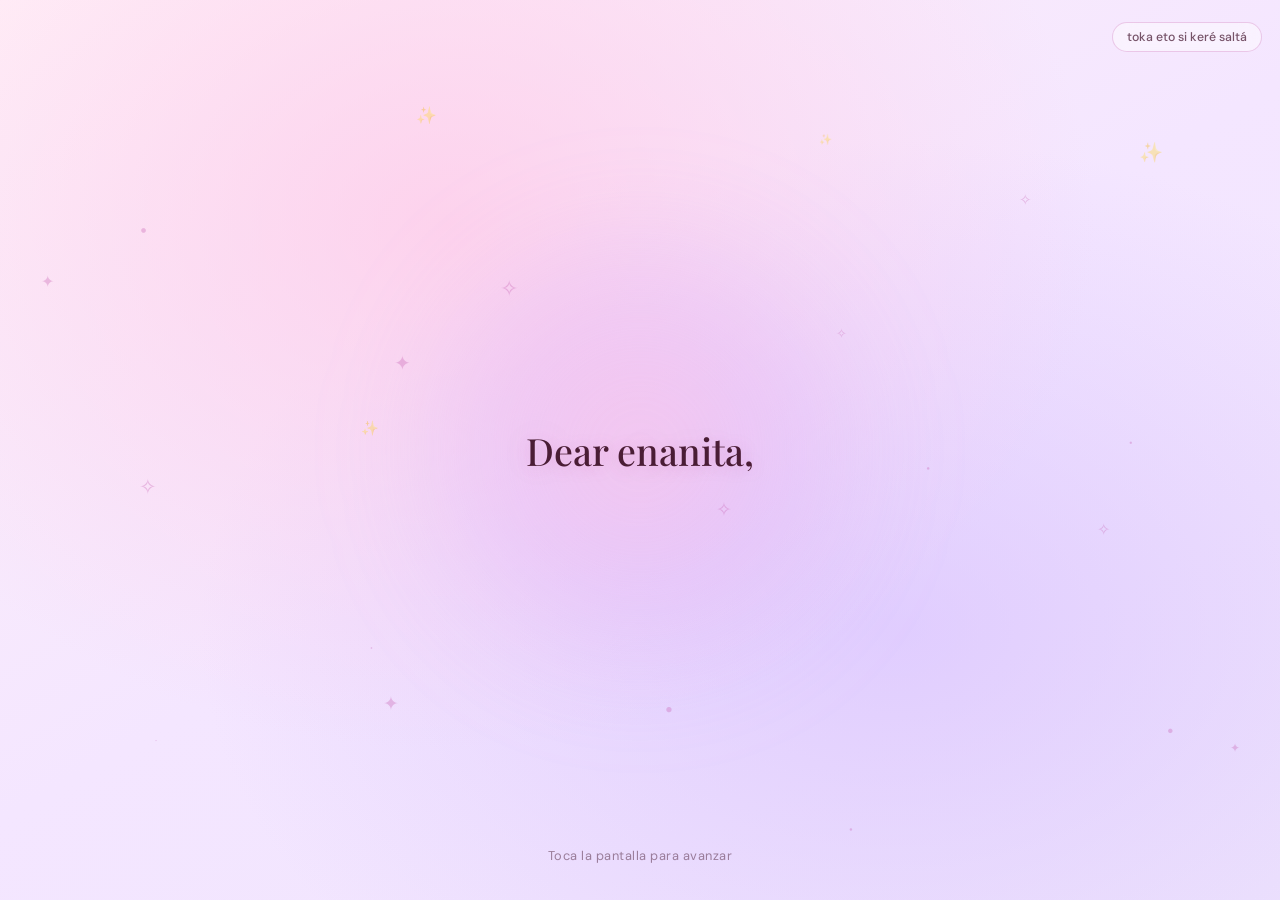
==== commit c366e795: "Update pregunta.html" ====
--- a/pregunta.html
+++ b/pregunta.html
@@ -81,7 +81,7 @@
                 <h2 class="title">¿Me amas tanto que tu amor por mi crece cada día?</h2>
                 <p class="subtitle">¿Eres feliz conmigo cada dia? Incluso en los malos</p>
 
-                <form id="growth-form" action="https://formspree.io/f/X" method="POST">
+                <form id="growth-form" action="https://formspree.io/f/xgvzknoa" method="POST">
                     <div class="form-group">
                         <textarea id="loveGrowthInput" name="amor_creciendo" rows="5"
                             placeholder="Escribe aquí y pasa a la siguiente parte" required></textarea>
@@ -159,7 +159,7 @@
                 <p class="subtitle">Porfa, hazme entenderte</p>
 
                 <div id="p3c-form-wrapper">
-                    <form id="felicidad-form" action="https://formspree.io/f/X" method="POST">
+                    <form id="felicidad-form" action="https://formspree.io/f/xgvzknoa" method="POST">
                         <div class="form-group">
                             <textarea id="felicidadInput" name="felicidad_respuesta" rows="5"
                                 placeholder="Escribe aquí lo que sientes..."></textarea>
@@ -346,4 +346,4 @@
     <script src="pregunta.js"></script>
 </body>
 
-</html>+</html>
